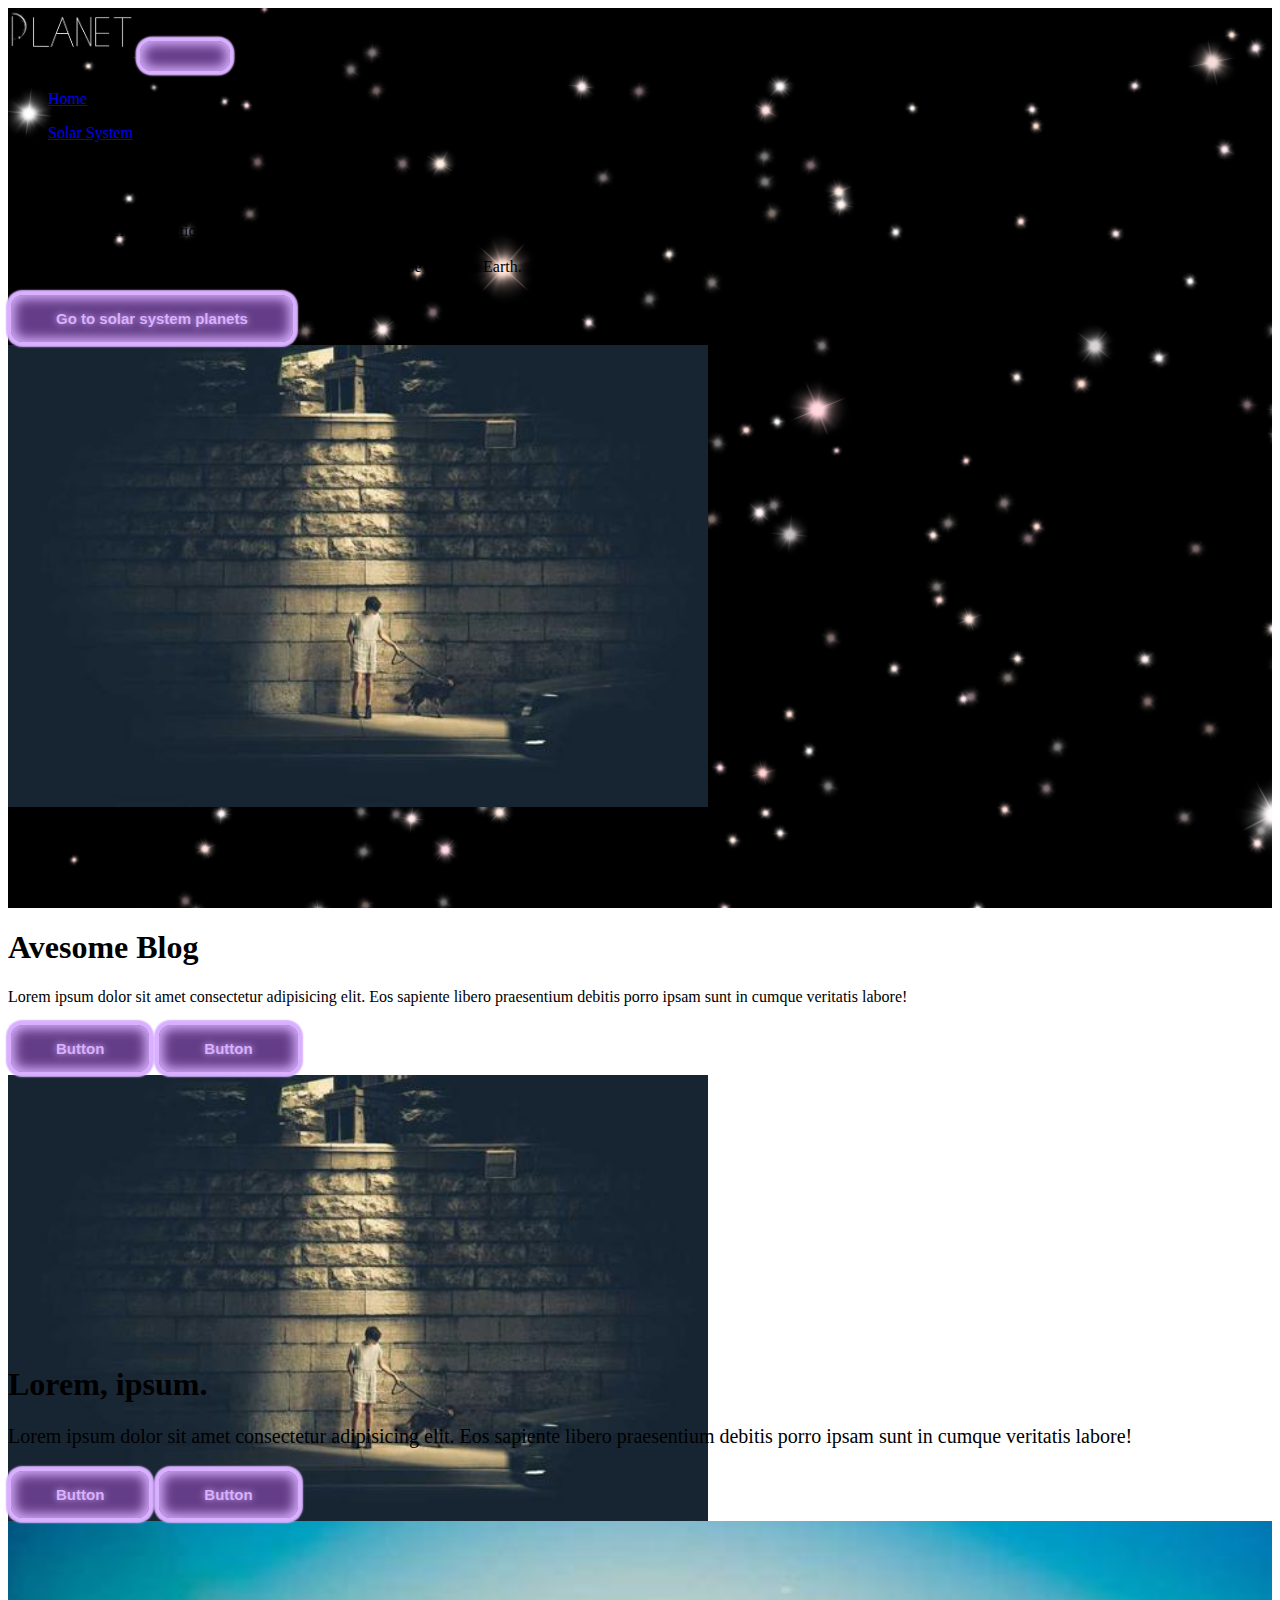
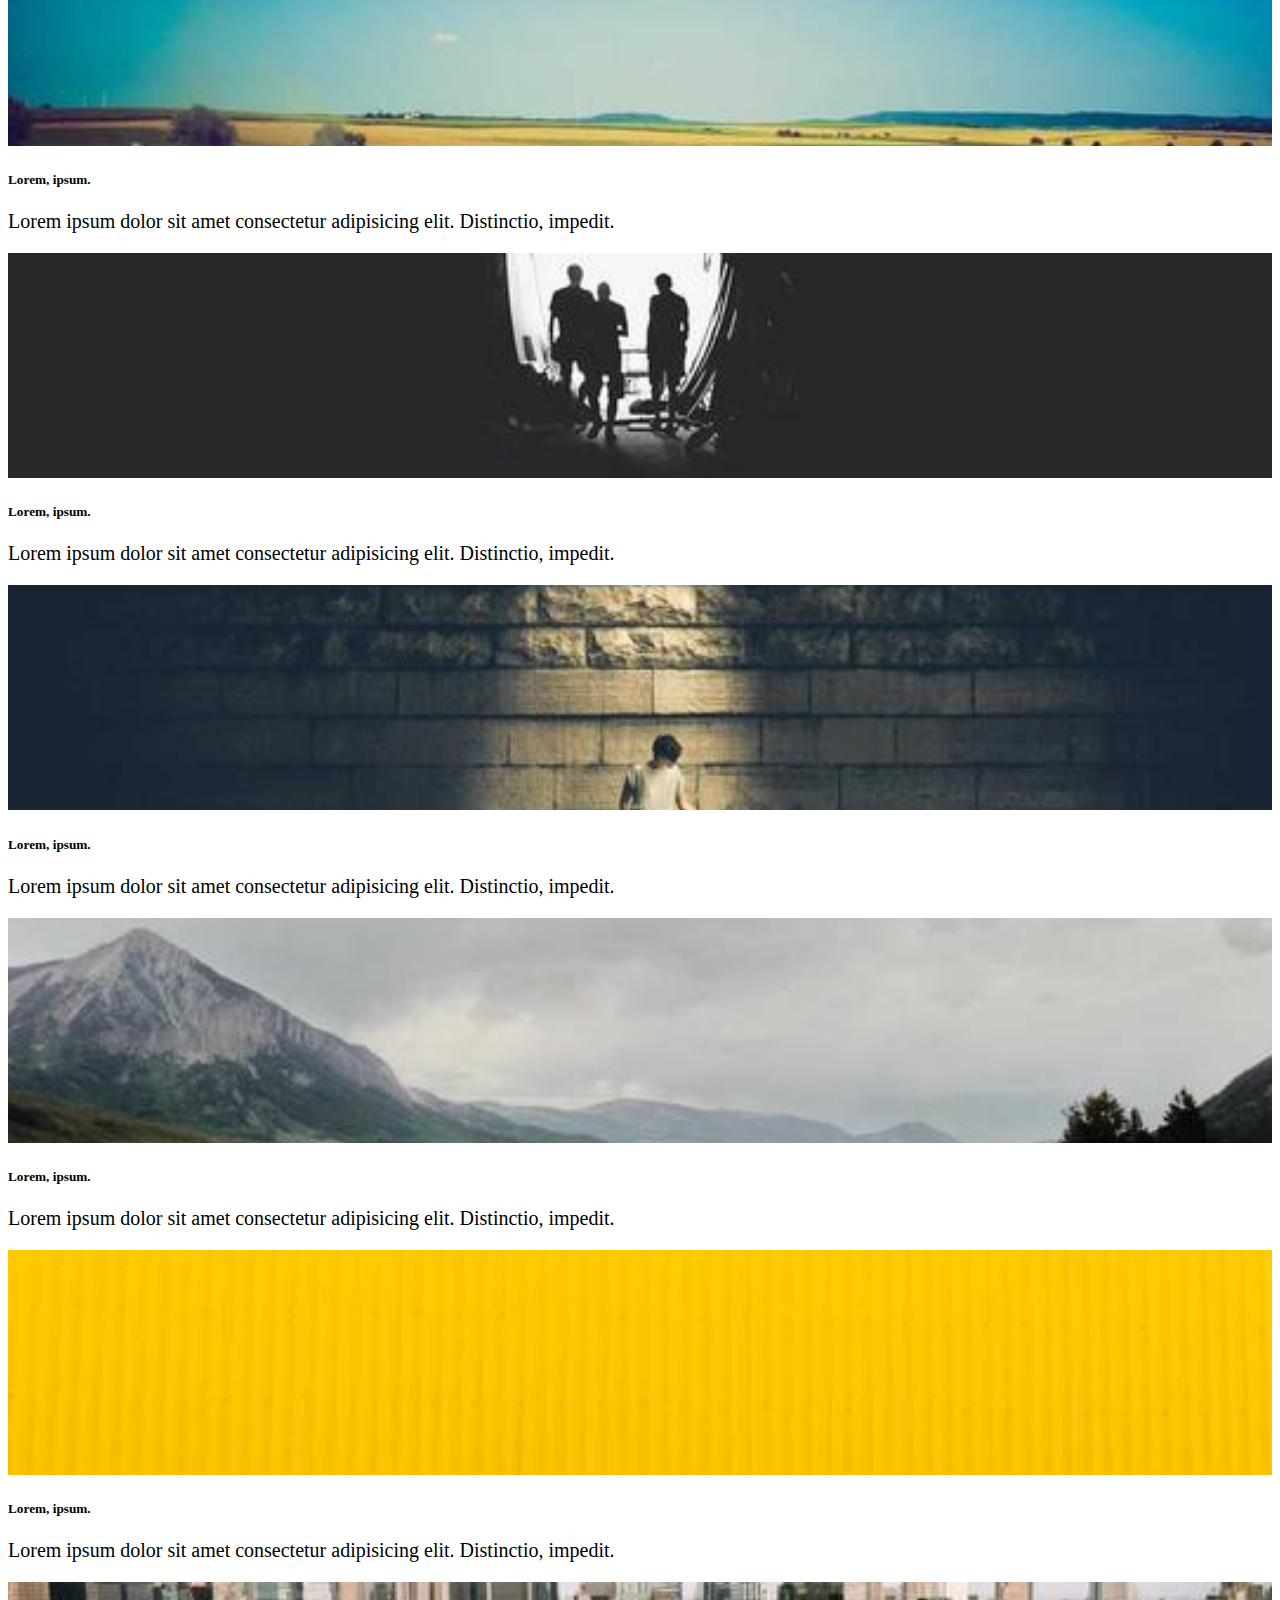
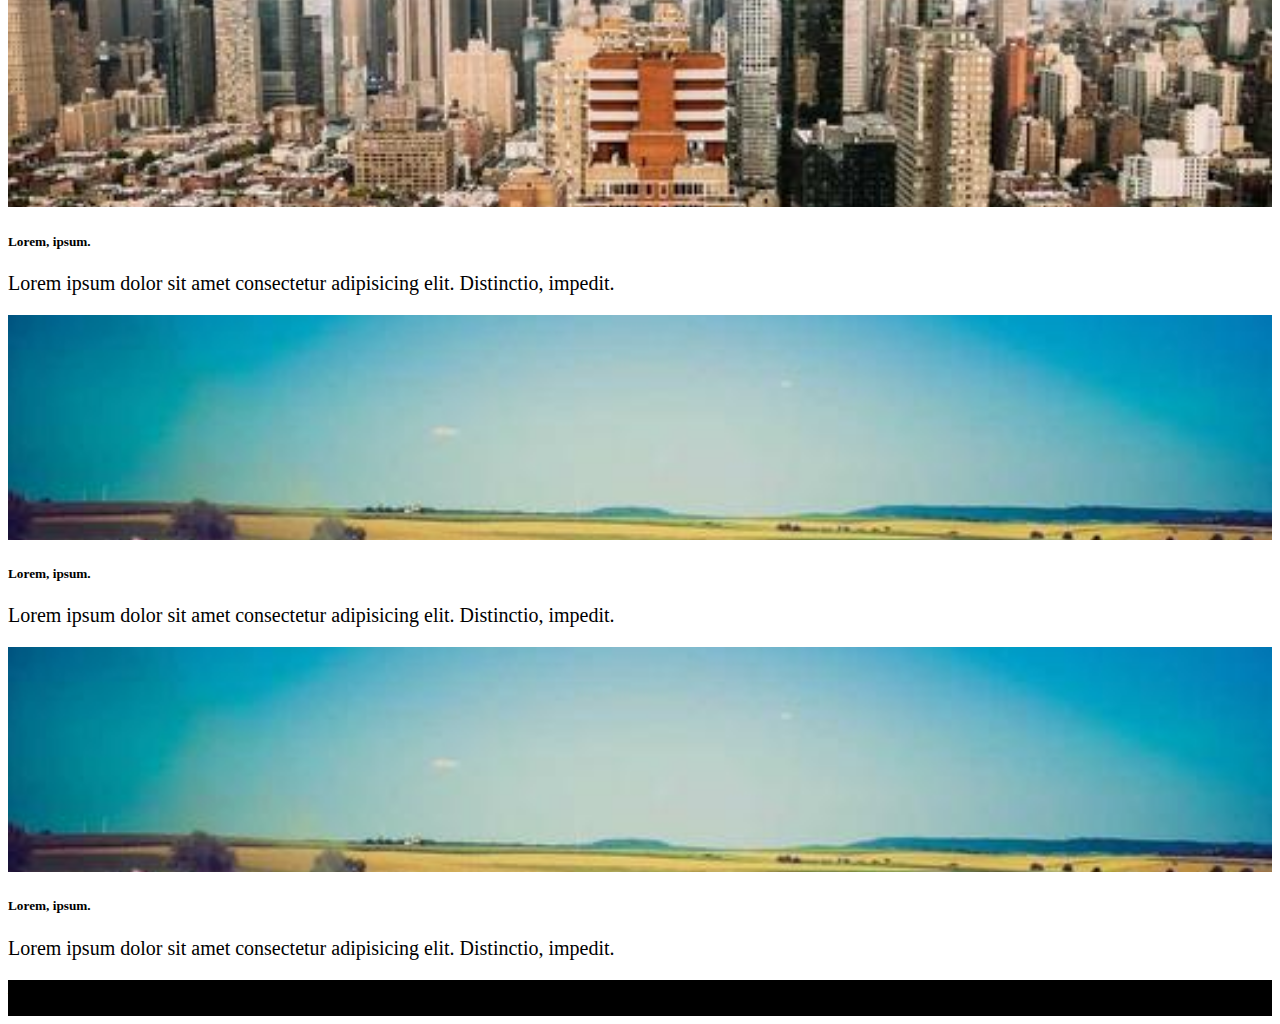
==== index.html @ 6500a7ec "button commit" ====
<!DOCTYPE html>
<html lang="en">
  <head>
    <meta charset="UTF-8" />
    <meta name="viewport" content="width=device-width, initial-scale=1.0" />
    <link rel="stylesheet" href="style.css" />
    <link rel="shortcut icon" type="image/jpg" href="img/planet-favicon.png" />
    <link
      href="https://cdn.jsdelivr.net/npm/bootstrap@5.3.2/dist/css/bootstrap.min.css"
      rel="stylesheet"
      integrity="sha384-T3c6CoIi6uLrA9TneNEoa7RxnatzjcDSCmG1MXxSR1GAsXEV/Dwwykc2MPK8M2HN"
      crossorigin="anonymous"
    />
    <link
      rel="stylesheet"
      href="https://cdnjs.cloudflare.com/ajax/libs/font-awesome/6.5.1/css/all.min.css"
      integrity="sha512-DTOQO9RWCH3ppGqcWaEA1BIZOC6xxalwEsw9c2QQeAIftl+Vegovlnee1c9QX4TctnWMn13TZye+giMm8e2LwA=="
      crossorigin="anonymous"
      referrerpolicy="no-referrer"
    />
    <title>Planet</title>
  </head>
  <body>
    <!---------------------------- BACKGROUND IMAGE ----------------------------------->
    <div
      class="bg-image"
      style="background-image: url('img/Background.png'); height: 100vh"
    >
      <!---------------------------- NAVBAR ----------------------------------->
      <nav class="navbar navbar-expand-md navbar-dark fixed-top" id="navbar">
        <div class="container">
          <a href="index.html" class="navbar-brand">
            <img src="img/logo.png" alt="" id="logo" />
          </a>
          <button
            class="navbar-toggler"
            type="button"
            data-bs-toggle="collapse"
            data-bs-target="#mobile"
          >
            <span class="navbar-toggler-icon"> </span>
          </button>
          <div id="mobile" class="collapse navbar-collapse">
            <ul class="navbar-nav mx-auto">
              <li class="nav-item">
                <a href="index.html" class="nav-link active"
                  ><p class="h4">Home</p></a
                >
              </li>
              <li>
                <a href="SolaySystem.html" class="nav-link"
                  ><p class="h4">Solar System</p></a
                >
              </li>
              <!-- Çocuklar için olan kısım (Eğer yaparsak) -->
              <!-- <li>
              <a href="contact.html" class="nav-link">Milky Way Galaxy For Kids</a>
            </li> -->
            </ul>
          </div>
        </div>
      </nav>
      <div class="text-center pt-5 px-4 border-bottom">
        <h1 class="display-4 fw-bold text-white py-5">Solar System Planets</h1>
        <div class="col-lg-6 mx-auto">
          <p class="lead mb-4 text-white">
            Do you want brief information about the solar system planets?
            <br /><br />
            Click to see the uniquely beautiful planets in our solar system
            beyond our Earth.
          </p>
          <div class="d-grid gap-2 d-md-flex justify-content-md-center mb-5">
            <button class="btn btn-outline-light">
              <a href="SolaySystem.html">Go to solar system planets</a>
            </button>
          </div>
          <div class="overflow-hidden" style="max-height: 30vh">
            <div class="container px-5">
              <img
                src="img/494-536x354.jpg"
                alt=""
                class="img-fluid border rounded-3 shadow-lg mb-4"
                width="700"
              />
            </div>
          </div>
        </div>
      </div>
    </div>

    <!---------------------------- HEADER ----------------------------------->
    <header>
      <div class="text-center pt-5 px-4 border-bottom">
        <h1 class="display-4 fw-bold">Avesome Blog</h1>
        <div class="col-lg-6 mx-auto">
          <p class="lead mb-4">
            Lorem ipsum dolor sit amet consectetur adipisicing elit. Eos
            sapiente libero praesentium debitis porro ipsam sunt in cumque
            veritatis labore!
          </p>
          <div class="d-grid gap-2 d-md-flex justify-content-md-center mb-5">
            <button class="btn btn-primary">
              <i class="fa-solid fa-caret-right"></i>Button
            </button>
            <button class="btn btn-secondary">
              <i class="fa-solid fa-caret-right"></i>Button
            </button>
          </div>
          <div class="overflow-hidden" style="max-height: 30vh">
            <div class="container px-5">
              <img
                src="img/494-536x354.jpg"
                alt=""
                class="img-fluid border rounded-3 shadow-lg mb-4"
                width="700"
              />
            </div>
          </div>
        </div>
      </div>
    </header>

    <!---------------------------- MAIN ----------------------------------->
    <main>
      <div class="px-5 py-4 text-center text-white" id="main">
        <div class="py-5">
          <h1 class="display-5 fw-bold">Lorem, ipsum.</h1>
          <div class="col-lg-6 mx-auto">
            <p class="lead mb-4">
              Lorem ipsum dolor sit amet consectetur adipisicing elit. Eos
              sapiente libero praesentium debitis porro ipsam sunt in cumque
              veritatis labore!
            </p>
            <div class="d-grid gap-2 d-md-flex justify-content-md-center">
              <button class="btn btn-outline-warning">
                <i class="fa-solid fa-caret-right"></i>Button
              </button>
              <button class="btn btn-outline-light">
                <i class="fa-solid fa-caret-right"></i>Button
              </button>
            </div>
          </div>
        </div>
      </div>

      <!---------------------------- CARDS ----------------------------------->
      <div class="container my-4">
        <div class="row">
          <div class="col-lg-3 col-md-4 col-sm-6">
            <div class="card mb-3 shadows">
              <img src="img/165-536x354.jpg" class="card-img-top" alt="" />
              <div class="card-body">
                <h5 class="card-title">Lorem, ipsum.</h5>
                <p class="card-text">
                  Lorem ipsum dolor sit amet consectetur adipisicing elit.
                  Distinctio, impedit.
                </p>
              </div>
            </div>
          </div>
          <div class="col-lg-3 col-md-4 col-sm-6">
            <div class="card mb-3 shadows">
              <img src="img/209-536x354.jpg" class="card-img-top" alt="" />
              <div class="card-body">
                <h5 class="card-title">Lorem, ipsum.</h5>
                <p class="card-text">
                  Lorem ipsum dolor sit amet consectetur adipisicing elit.
                  Distinctio, impedit.
                </p>
              </div>
            </div>
          </div>
          <div class="col-lg-3 col-md-4 col-sm-6">
            <div class="card mb-3 shadows">
              <img src="img/494-536x354.jpg" class="card-img-top" alt="" />
              <div class="card-body">
                <h5 class="card-title">Lorem, ipsum.</h5>
                <p class="card-text">
                  Lorem ipsum dolor sit amet consectetur adipisicing elit.
                  Distinctio, impedit.
                </p>
              </div>
            </div>
          </div>
          <div class="col-lg-3 col-md-4 col-sm-6">
            <div class="card mb-3 shadows">
              <img src="img/66-536x354.jpg" class="card-img-top" alt="" />
              <div class="card-body">
                <h5 class="card-title">Lorem, ipsum.</h5>
                <p class="card-text">
                  Lorem ipsum dolor sit amet consectetur adipisicing elit.
                  Distinctio, impedit.
                </p>
              </div>
            </div>
          </div>
          <div class="col-lg-3 col-md-4 col-sm-6">
            <div class="card mb-3 shadows">
              <img src="img/855-536x354.jpg" class="card-img-top" alt="" />
              <div class="card-body">
                <h5 class="card-title">Lorem, ipsum.</h5>
                <p class="card-text">
                  Lorem ipsum dolor sit amet consectetur adipisicing elit.
                  Distinctio, impedit.
                </p>
              </div>
            </div>
          </div>
          <div class="col-lg-3 col-md-4 col-sm-6">
            <div class="card mb-3 shadows">
              <img src="img/862-536x354.jpg" class="card-img-top" alt="" />
              <div class="card-body">
                <h5 class="card-title">Lorem, ipsum.</h5>
                <p class="card-text">
                  Lorem ipsum dolor sit amet consectetur adipisicing elit.
                  Distinctio, impedit.
                </p>
              </div>
            </div>
          </div>
          <div class="col-lg-3 col-md-4 col-sm-6">
            <div class="card mb-3 shadows">
              <img src="img/165-536x354.jpg" class="card-img-top" alt="" />
              <div class="card-body">
                <h5 class="card-title">Lorem, ipsum.</h5>
                <p class="card-text">
                  Lorem ipsum dolor sit amet consectetur adipisicing elit.
                  Distinctio, impedit.
                </p>
              </div>
            </div>
          </div>
          <div class="col-lg-3 col-md-4 col-sm-6">
            <div class="card mb-3 shadows">
              <img src="img/165-536x354.jpg" class="card-img-top" alt="" />
              <div class="card-body">
                <h5 class="card-title">Lorem, ipsum.</h5>
                <p class="card-text">
                  Lorem ipsum dolor sit amet consectetur adipisicing elit.
                  Distinctio, impedit.
                </p>
              </div>
            </div>
          </div>
        </div>
      </div>
    </main>

    <!---------------------------- FOOTER ----------------------------------->

    <footer class="py-3 text-secondary">
      <div class="container text-center">
        <span
          >All Right Reserved. @2024 <br />
          Coded by Ozaui
        </span>
      </div>
    </footer>

    <script
      src="https://cdn.jsdelivr.net/npm/bootstrap@5.3.2/dist/js/bootstrap.bundle.min.js"
      integrity="sha384-C6RzsynM9kWDrMNeT87bh95OGNyZPhcTNXj1NW7RuBCsyN/o0jlpcV8Qyq46cDfL"
      crossorigin="anonymous"
    ></script>
  </body>
</html>
---- style.css ----
/* Scroll Bar */
::-webkit-scrollbar {
  background-color: black;
  width: 8px;
}
::-webkit-scrollbar-thumb {
  background-color: grey;
  border-radius: 100px;
}

main p {
  text-align: left;
}

/* Responsive font-size */
@media screen and (min-width: 100px) {
  main p {
    font-size: 14px !important;
  }
}
@media screen and (min-width: 1000px) {
  main p {
    font-size: 20px !important;
  }
}

button {
  --glow-color: rgb(217, 176, 255);
  --enhanced-glow-color: rgb(231, 206, 255);
  --btn-color: rgb(100, 61, 136);
  border: 0.25em solid var(--glow-color);
  padding: 1em 3em;
  color: var(--glow-color);
  font-size: 15px;
  font-weight: bold;
  background-color: var(--btn-color);
  border-radius: 1em;
  outline: none;
  box-shadow: 0 0 0.1em 0.1em var(--glow-color),
    inset 0 0 0.75em 0.25em var(--glow-color);
  text-shadow: 0 0 0.5em var(--glow-color);
  position: relative;
  transition: all 0.3s;
}

button::after {
  pointer-events: none;
  content: "";
  position: absolute;
  top: 120%;
  left: 0;
  height: 100%;
  width: 100%;
  background-color: var(--glow-spread-color);
  filter: blur(2em);
  opacity: 0.7;
  /* transform: perspective(1.5em) rotateX(35deg) scale(1, 0.6); */
}

button:hover {
  color: var(--btn-color);
  background-color: var(--glow-color);
  box-shadow: 0 0 0.1em 0.1em var(--glow-color),
    inset 0 0 0.75em 0.25em var(--glow-color);
  text-shadow: 0 0 0.5em var(--glow-color);
}

button:active {
  box-shadow: 0 0 0.6em 0.25em var(--glow-color),
    0 0 2.5em 2em var(--glow-spread-color),
    inset 0 0 0.5em 0.25em var(--glow-color);
}

body {
  overflow-x: hidden !important;
  scroll-behavior: smooth;
}

ul {
  list-style: none;
}
.navbar-brand {
  margin-top: 10px;
}
#logo {
  width: 125px;
}

#PC-button a,
#Mobile-button a,
main a,
button a {
  text-decoration: none !important;
  color: inherit !important;
}

.card-img-top {
  width: 100%;
  height: 25vh;
  object-fit: cover;
}

@media screen and (min-width: 100px) {
  #MilkyWayGalaxyBg {
    background-image: url("img/SolaySystem-mobile.jpg");
    height: 1713px;
  }
}

@media screen and (min-width: 1000px) {
  #MilkyWayGalaxyBg {
    background-image: url("img/SolarSystem.jpg");
    background-size: cover;
    height: 1080px;
  }
}
/* Mobil için buttonlar */
#responsiveButton {
  display: none;
}

@media only screen and (max-width: 1000px) {
  #responsiveButton {
    display: block;
  }
}

#Sun-mobile {
  margin-top: 150px;
  margin-left: 60px;
}
#Mercury-mobile {
  margin-top: 140px;
  margin-left: 60px;
}
#Venus-mobile {
  margin-top: 60px;
  margin-left: 60px;
}
#Earth-mobile {
  margin-top: 110px;
  margin-left: 60px;
}
#Mars-mobile {
  margin-top: 100px;
  margin-left: 60px;
}
#Jupiter-mobile {
  margin-top: 175px;
  margin-left: 60px;
}
#Saturn-mobile {
  margin-top: 250px;
  margin-left: 60px;
}
#Uranus-mobile {
  margin-top: 200px;
  margin-left: 60px;
}
#Neptune-mobile {
  margin-top: 100px;
  margin-left: 60px;
}
#Pluto-mobile {
  margin-top: 45px;
  margin-left: 60px;
}
/* PC için buttonlar*/
#responsiveButtonForPC {
  display: none;
}

@media only screen and (min-width: 1000px) {
  #responsiveButtonForPC {
    display: block;
  }
}

#Sun-PC {
  margin-top: 200px;
  margin-left: 200px;
}
#Mercury-PC {
  margin-top: 200px;
  margin-left: 40px;
}
#Venus-PC {
  margin-top: 200px;
  margin-left: 40px;
}
#Earth-PC {
  margin-top: 200px;
  margin-left: 50px;
}
#Mars-PC {
  margin-top: 200px;
  margin-left: 50px;
}
#Jupiter-PC {
  margin-top: 200px;
  margin-left: 225px;
}
#Saturn-PC {
  margin-top: 200px;
  margin-left: 275px;
}
#Uranus-PC {
  margin-top: 200px;
  margin-left: 190px;
}
#Neptune-PC {
  margin-top: 200px;
  margin-left: 90px;
}
#Pluto-PC {
  margin-top: 200px;
  margin-left: 10px;
}

/* Planets */

/* Sun */
@media screen and (min-width: 100px) {
  #SunBg {
    background-image: url("img/Sun-mobile.png");
    height: 900px;
    width: auto;
  }
}

@media screen and (min-width: 1000px) {
  #SunBg {
    background-image: url("img/Sun-PC.png");
    background-size: cover;
    height: 1080px;
  }
}

/* Mercury */

@media screen and (min-width: 100px) {
  #MercuryBg {
    background-image: url("img/Mercury-mobile.png");
    height: 900px;
    width: auto;
  }
}

@media screen and (min-width: 1000px) {
  #MercuryBg {
    background-image: url("img/Mercury-PC.png");
    background-size: cover;
    height: 1080px;
  }
}

/* Venus */

@media screen and (min-width: 100px) {
  #VenusBg {
    background-image: url("img/Venus-mobile.png");
    height: 900px;
    width: auto;
  }
}

@media screen and (min-width: 1000px) {
  #VenusBg {
    background-image: url("img/Venus-PC.png");
    background-size: cover;
    height: 1080px;
  }
}

/* Earth */
@media screen and (min-width: 100px) {
  #EarthBg {
    background-image: url("img/Earth-moble.png");
    height: 900px;
    width: auto;
  }
}

@media screen and (min-width: 1000px) {
  #EarthBg {
    background-image: url("img/Earth-PC.png");
    background-size: cover;
    height: 1080px;
  }
}

/* Mars */
@media screen and (min-width: 100px) {
  #MarsBg {
    background-image: url("img/Mars-mobile.png");
    height: 900px;
    width: auto;
  }
}

@media screen and (min-width: 1000px) {
  #MarsBg {
    background-image: url("img/Mars-PC.png");
    background-size: cover;
    height: 1080px;
  }
}

/* Jupiter */
@media screen and (min-width: 100px) {
  #JupiterBg {
    background-image: url("img/Jupiter-mobile.png");
    height: 900px;
    width: auto;
  }
}

@media screen and (min-width: 1000px) {
  #JupiterBg {
    background-image: url("img/Jupiter-PC.png");
    background-size: cover;
    height: 1080px;
  }
}

/* Saturn */
@media screen and (min-width: 100px) {
  #SaturnBg {
    background-image: url("img/Saturn-mobile.png");
    height: 900px;
    width: auto;
  }
}

@media screen and (min-width: 1000px) {
  #SaturnBg {
    background-image: url("img/Saturn-PC.png");
    background-size: cover;
    height: 1080px;
  }
}

/* Uranus */
@media screen and (min-width: 100px) {
  #UranusBg {
    background-image: url("img/Uranus-mobile.png");
    height: 900px;
    width: auto;
  }
}

@media screen and (min-width: 1000px) {
  #UranusBg {
    background-image: url("img/Uranus-PC.png");
    background-size: cover;
    height: 1080px;
  }
}

/* Neptune */
@media screen and (min-width: 100px) {
  #NeptuneBg {
    background-image: url("img/Neptune-mobile.png");
    height: 900px;
    width: auto;
  }
}

@media screen and (min-width: 1000px) {
  #NeptuneBg {
    background-image: url("img/Neptune-PC.png");
    background-size: cover;
    height: 1080px;
  }
}

/* Pluto */
@media screen and (min-width: 100px) {
  #PlutoBg {
    background-image: url("img/Pluto-mobile.png");
    height: 900px;
    width: auto;
  }
}

@media screen and (min-width: 1000px) {
  #PlutoBg {
    background-image: url("img/Pluto-PC.png");
    background-size: cover;
    height: 1080px;
  }
}

/* Footer */
footer {
  background: black !important;
}
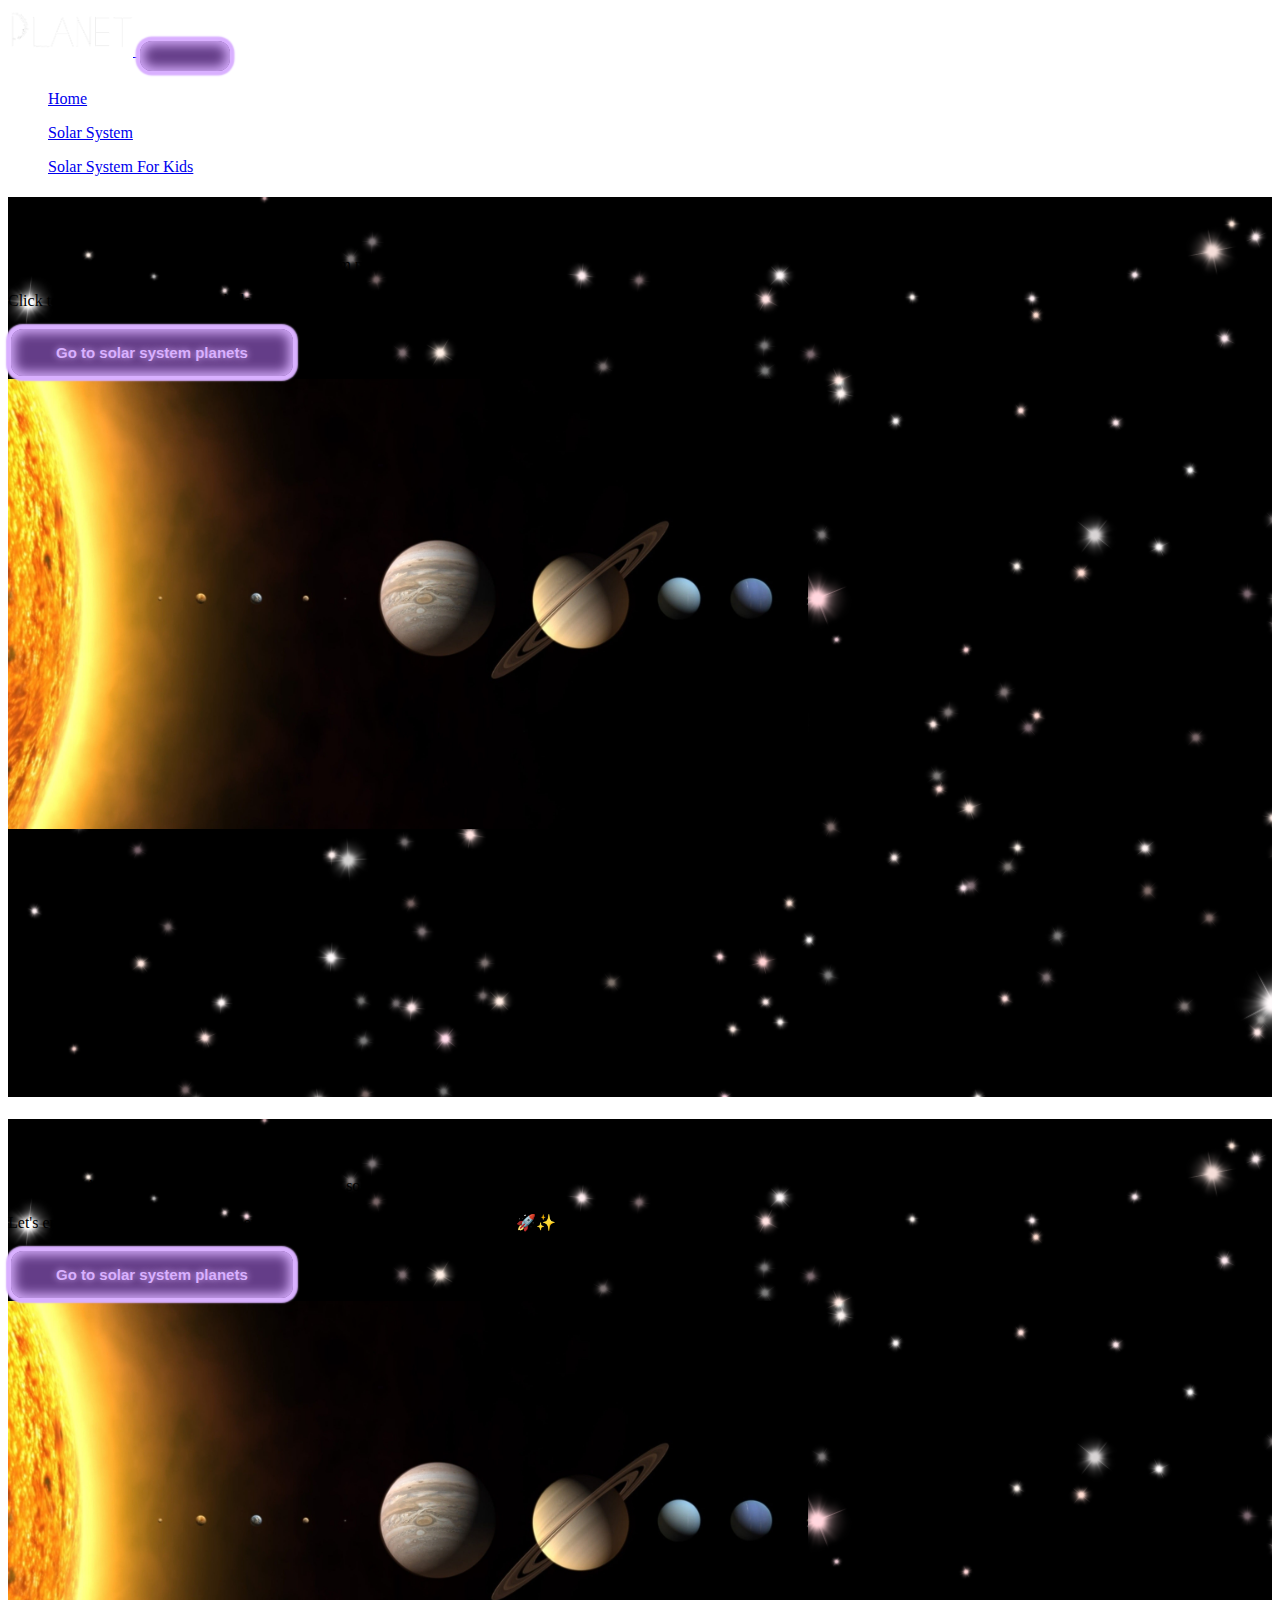
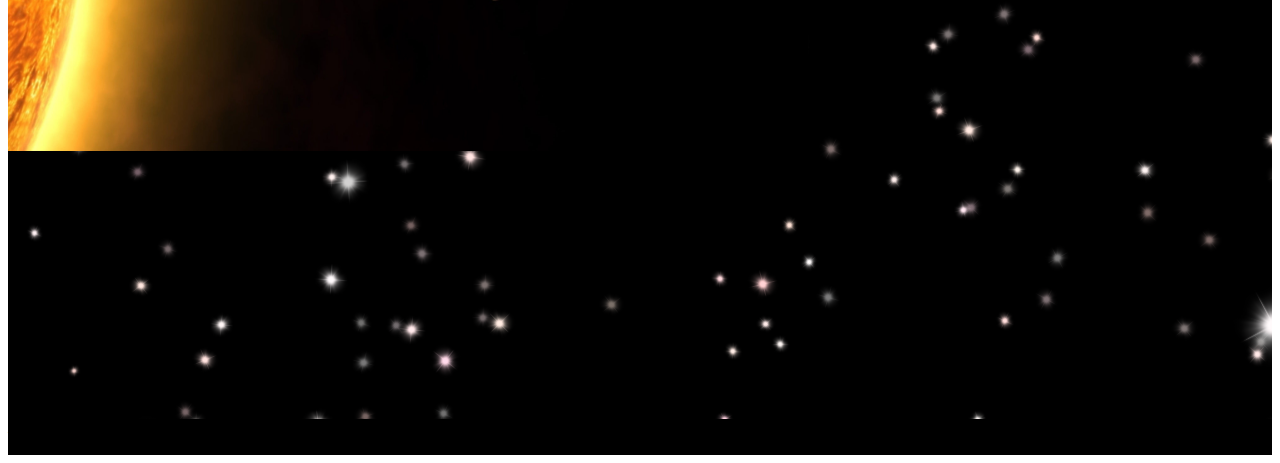
==== commit f6a153bc: "kids page commit" ====
--- a/index.html
+++ b/index.html
@@ -21,45 +21,50 @@
     <title>Planet</title>
   </head>
   <body>
-    <!---------------------------- BACKGROUND IMAGE ----------------------------------->
+    <!---------------------------- NAVBAR ----------------------------------->
+
+    <nav class="navbar navbar-expand-md navbar-dark fixed-top" id="navbar">
+      <div class="container">
+        <a href="index.html" class="navbar-brand">
+          <img src="img/logo.png" alt="" id="logo" />
+        </a>
+        <button
+          class="navbar-toggler"
+          type="button"
+          data-bs-toggle="collapse"
+          data-bs-target="#mobile"
+        >
+          <span class="navbar-toggler-icon"> </span>
+        </button>
+        <div id="mobile" class="collapse navbar-collapse">
+          <ul class="navbar-nav mx-auto">
+            <li class="nav-item">
+              <a href="index.html" class="nav-link active"
+                ><p class="h4">Home</p></a
+              >
+            </li>
+            <li>
+              <a href="SolaySystem.html" class="nav-link"
+                ><p class="h4">Solar System</p></a
+              >
+            </li>
+
+            <li>
+              <a href="SolarSystemForKids.html" class="nav-link"
+                ><p class="h4">Solar System For Kids</p></a
+              >
+            </li>
+          </ul>
+        </div>
+      </div>
+    </nav>
+
     <div
       class="bg-image"
       style="background-image: url('img/Background.png'); height: 100vh"
     >
       <!---------------------------- NAVBAR ----------------------------------->
-      <nav class="navbar navbar-expand-md navbar-dark fixed-top" id="navbar">
-        <div class="container">
-          <a href="index.html" class="navbar-brand">
-            <img src="img/logo.png" alt="" id="logo" />
-          </a>
-          <button
-            class="navbar-toggler"
-            type="button"
-            data-bs-toggle="collapse"
-            data-bs-target="#mobile"
-          >
-            <span class="navbar-toggler-icon"> </span>
-          </button>
-          <div id="mobile" class="collapse navbar-collapse">
-            <ul class="navbar-nav mx-auto">
-              <li class="nav-item">
-                <a href="index.html" class="nav-link active"
-                  ><p class="h4">Home</p></a
-                >
-              </li>
-              <li>
-                <a href="SolaySystem.html" class="nav-link"
-                  ><p class="h4">Solar System</p></a
-                >
-              </li>
-              <!-- Çocuklar için olan kısım (Eğer yaparsak) -->
-              <!-- <li>
-              <a href="contact.html" class="nav-link">Milky Way Galaxy For Kids</a>
-            </li> -->
-            </ul>
-          </div>
-        </div>
-      </nav>
+
       <div class="text-center pt-5 px-4 border-bottom">
         <h1 class="display-4 fw-bold text-white py-5">Solar System Planets</h1>
         <div class="col-lg-6 mx-auto">
@@ -74,13 +79,13 @@
               <a href="SolaySystem.html">Go to solar system planets</a>
             </button>
           </div>
-          <div class="overflow-hidden" style="max-height: 30vh">
+          <div class="overflow-hidden" style="max-height: 40vh">
             <div class="container px-5">
               <img
-                src="img/494-536x354.jpg"
+                src="img/SolarSystem.jpg"
                 alt=""
                 class="img-fluid border rounded-3 shadow-lg mb-4"
-                width="700"
+                width="800"
               />
             </div>
           </div>
@@ -88,163 +93,41 @@
       </div>
     </div>
 
-    <!---------------------------- HEADER ----------------------------------->
-    <header>
+    <div
+      class="bg-image"
+      style="background-image: url('img/Background.png'); height: 100vh"
+    >
+      <!---------------------------- NAVBAR ----------------------------------->
+
       <div class="text-center pt-5 px-4 border-bottom">
-        <h1 class="display-4 fw-bold">Avesome Blog</h1>
+        <h1 class="display-4 fw-bold text-white py-5">
+          Solar System Planets For Kids
+        </h1>
         <div class="col-lg-6 mx-auto">
-          <p class="lead mb-4">
-            Lorem ipsum dolor sit amet consectetur adipisicing elit. Eos
-            sapiente libero praesentium debitis porro ipsam sunt in cumque
-            veritatis labore!
+          <p class="lead mb-4 text-white">
+            Hello Little Astronaut! Are you ready to explore our solar system?
+            <br /><br />
+            Let's embark on a fun journey together and dive into science-filled
+            adventures! 🚀✨
           </p>
           <div class="d-grid gap-2 d-md-flex justify-content-md-center mb-5">
-            <button class="btn btn-primary">
-              <i class="fa-solid fa-caret-right"></i>Button
-            </button>
-            <button class="btn btn-secondary">
-              <i class="fa-solid fa-caret-right"></i>Button
+            <button class="btn btn-outline-light">
+              <a href="SolaySystem.html">Go to solar system planets</a>
             </button>
           </div>
-          <div class="overflow-hidden" style="max-height: 30vh">
+          <div class="overflow-hidden" style="max-height: 40vh">
             <div class="container px-5">
               <img
-                src="img/494-536x354.jpg"
+                src="img/SolarSystem.jpg"
                 alt=""
                 class="img-fluid border rounded-3 shadow-lg mb-4"
-                width="700"
+                width="800"
               />
             </div>
           </div>
         </div>
       </div>
-    </header>
-
-    <!---------------------------- MAIN ----------------------------------->
-    <main>
-      <div class="px-5 py-4 text-center text-white" id="main">
-        <div class="py-5">
-          <h1 class="display-5 fw-bold">Lorem, ipsum.</h1>
-          <div class="col-lg-6 mx-auto">
-            <p class="lead mb-4">
-              Lorem ipsum dolor sit amet consectetur adipisicing elit. Eos
-              sapiente libero praesentium debitis porro ipsam sunt in cumque
-              veritatis labore!
-            </p>
-            <div class="d-grid gap-2 d-md-flex justify-content-md-center">
-              <button class="btn btn-outline-warning">
-                <i class="fa-solid fa-caret-right"></i>Button
-              </button>
-              <button class="btn btn-outline-light">
-                <i class="fa-solid fa-caret-right"></i>Button
-              </button>
-            </div>
-          </div>
-        </div>
-      </div>
-
-      <!---------------------------- CARDS ----------------------------------->
-      <div class="container my-4">
-        <div class="row">
-          <div class="col-lg-3 col-md-4 col-sm-6">
-            <div class="card mb-3 shadows">
-              <img src="img/165-536x354.jpg" class="card-img-top" alt="" />
-              <div class="card-body">
-                <h5 class="card-title">Lorem, ipsum.</h5>
-                <p class="card-text">
-                  Lorem ipsum dolor sit amet consectetur adipisicing elit.
-                  Distinctio, impedit.
-                </p>
-              </div>
-            </div>
-          </div>
-          <div class="col-lg-3 col-md-4 col-sm-6">
-            <div class="card mb-3 shadows">
-              <img src="img/209-536x354.jpg" class="card-img-top" alt="" />
-              <div class="card-body">
-                <h5 class="card-title">Lorem, ipsum.</h5>
-                <p class="card-text">
-                  Lorem ipsum dolor sit amet consectetur adipisicing elit.
-                  Distinctio, impedit.
-                </p>
-              </div>
-            </div>
-          </div>
-          <div class="col-lg-3 col-md-4 col-sm-6">
-            <div class="card mb-3 shadows">
-              <img src="img/494-536x354.jpg" class="card-img-top" alt="" />
-              <div class="card-body">
-                <h5 class="card-title">Lorem, ipsum.</h5>
-                <p class="card-text">
-                  Lorem ipsum dolor sit amet consectetur adipisicing elit.
-                  Distinctio, impedit.
-                </p>
-              </div>
-            </div>
-          </div>
-          <div class="col-lg-3 col-md-4 col-sm-6">
-            <div class="card mb-3 shadows">
-              <img src="img/66-536x354.jpg" class="card-img-top" alt="" />
-              <div class="card-body">
-                <h5 class="card-title">Lorem, ipsum.</h5>
-                <p class="card-text">
-                  Lorem ipsum dolor sit amet consectetur adipisicing elit.
-                  Distinctio, impedit.
-                </p>
-              </div>
-            </div>
-          </div>
-          <div class="col-lg-3 col-md-4 col-sm-6">
-            <div class="card mb-3 shadows">
-              <img src="img/855-536x354.jpg" class="card-img-top" alt="" />
-              <div class="card-body">
-                <h5 class="card-title">Lorem, ipsum.</h5>
-                <p class="card-text">
-                  Lorem ipsum dolor sit amet consectetur adipisicing elit.
-                  Distinctio, impedit.
-                </p>
-              </div>
-            </div>
-          </div>
-          <div class="col-lg-3 col-md-4 col-sm-6">
-            <div class="card mb-3 shadows">
-              <img src="img/862-536x354.jpg" class="card-img-top" alt="" />
-              <div class="card-body">
-                <h5 class="card-title">Lorem, ipsum.</h5>
-                <p class="card-text">
-                  Lorem ipsum dolor sit amet consectetur adipisicing elit.
-                  Distinctio, impedit.
-                </p>
-              </div>
-            </div>
-          </div>
-          <div class="col-lg-3 col-md-4 col-sm-6">
-            <div class="card mb-3 shadows">
-              <img src="img/165-536x354.jpg" class="card-img-top" alt="" />
-              <div class="card-body">
-                <h5 class="card-title">Lorem, ipsum.</h5>
-                <p class="card-text">
-                  Lorem ipsum dolor sit amet consectetur adipisicing elit.
-                  Distinctio, impedit.
-                </p>
-              </div>
-            </div>
-          </div>
-          <div class="col-lg-3 col-md-4 col-sm-6">
-            <div class="card mb-3 shadows">
-              <img src="img/165-536x354.jpg" class="card-img-top" alt="" />
-              <div class="card-body">
-                <h5 class="card-title">Lorem, ipsum.</h5>
-                <p class="card-text">
-                  Lorem ipsum dolor sit amet consectetur adipisicing elit.
-                  Distinctio, impedit.
-                </p>
-              </div>
-            </div>
-          </div>
-        </div>
-      </div>
-    </main>
+    </div>
 
     <!---------------------------- FOOTER ----------------------------------->
 
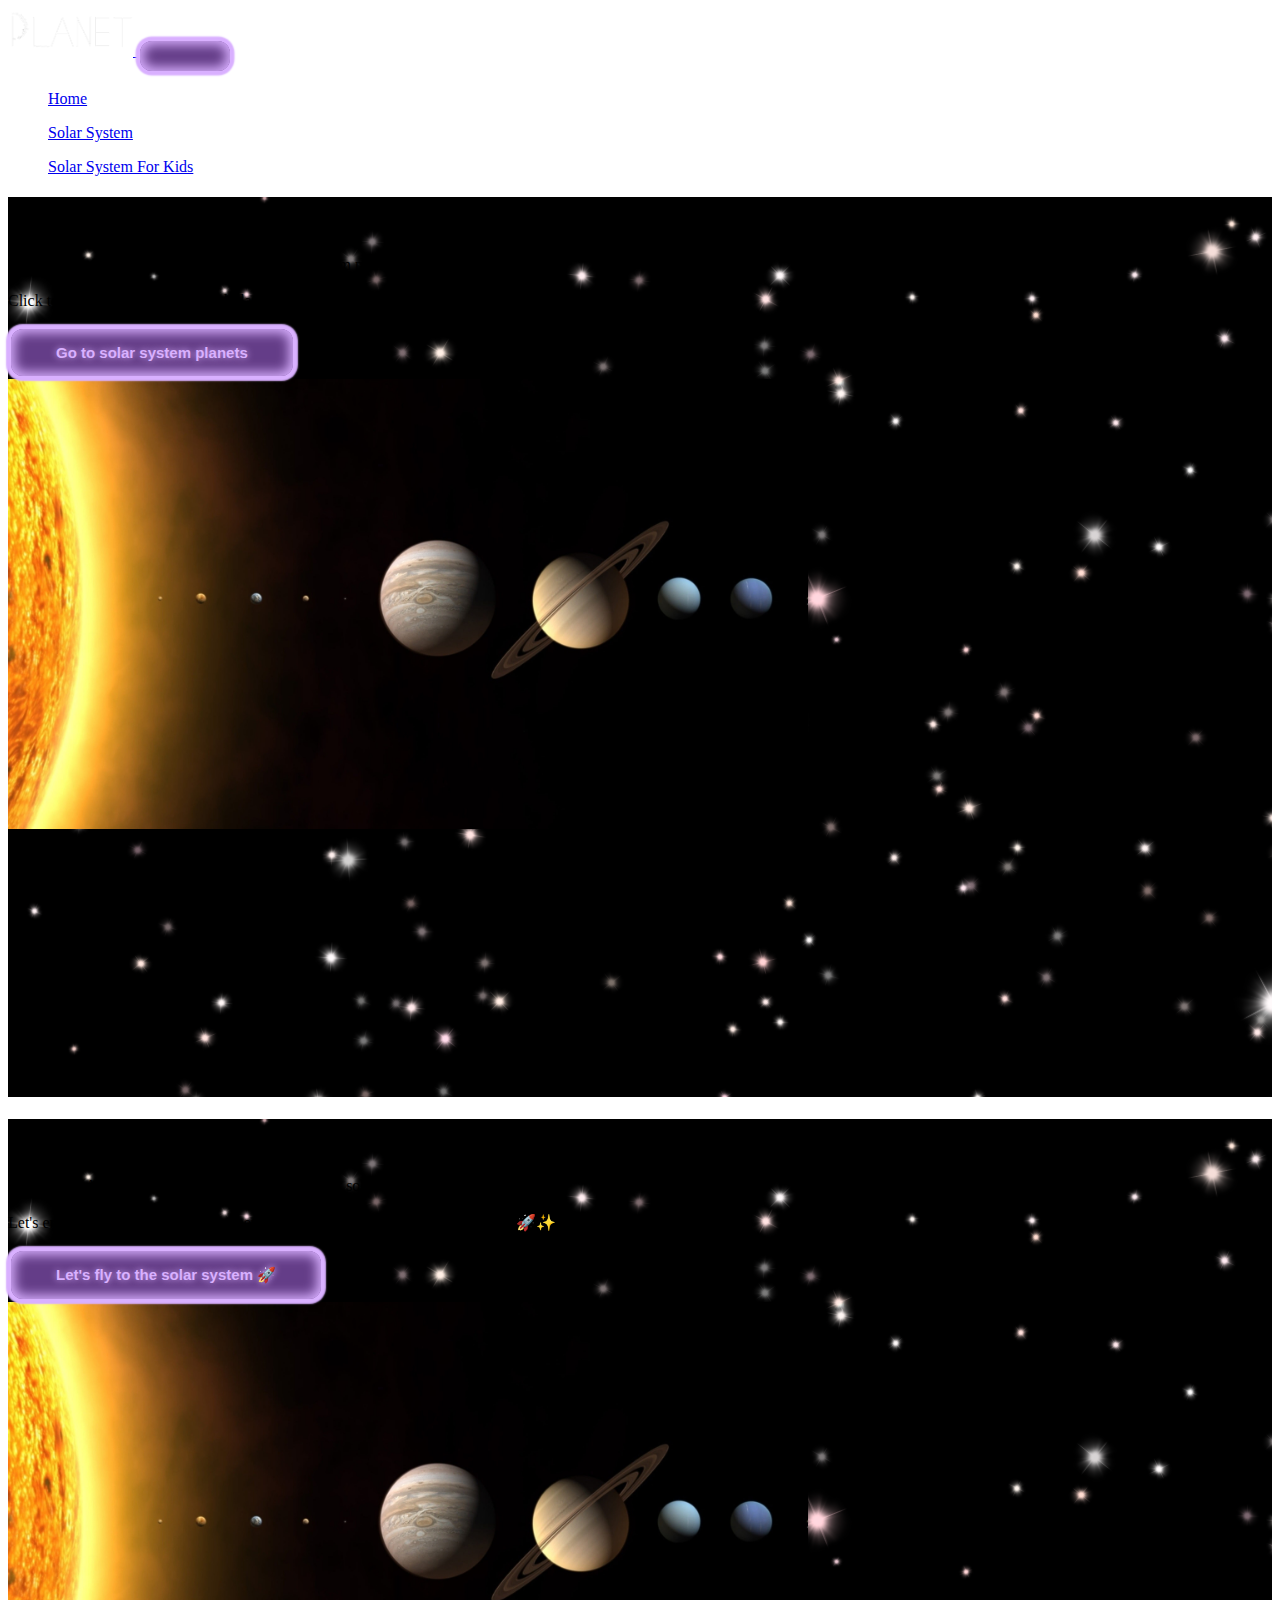
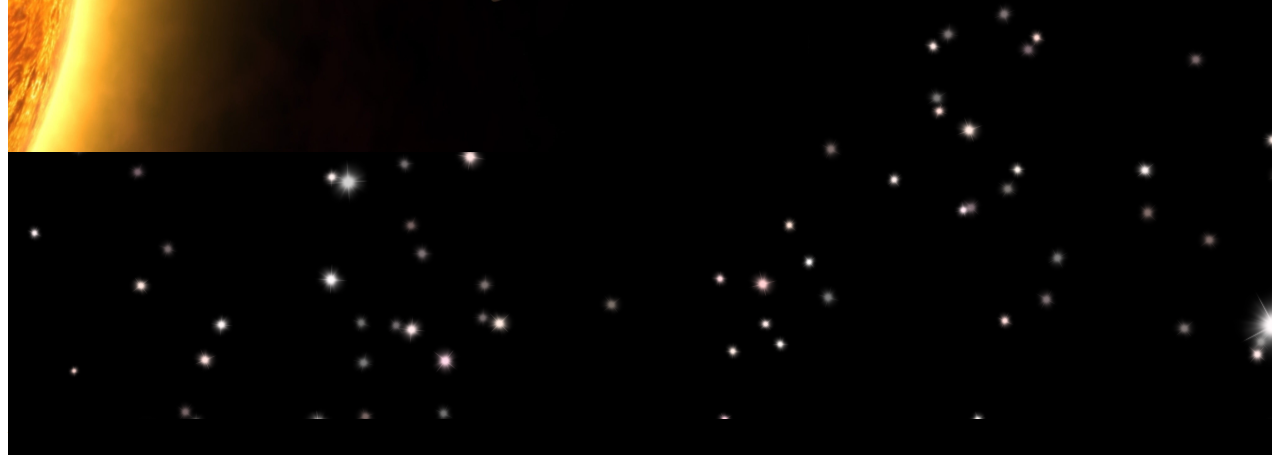
==== commit 18be9542: "today's last commit" ====
--- a/index.html
+++ b/index.html
@@ -44,7 +44,7 @@
               >
             </li>
             <li>
-              <a href="SolaySystem.html" class="nav-link"
+              <a href="SolarSystem.html" class="nav-link"
                 ><p class="h4">Solar System</p></a
               >
             </li>
@@ -63,8 +63,6 @@
       class="bg-image"
       style="background-image: url('img/Background.png'); height: 100vh"
     >
-      <!---------------------------- NAVBAR ----------------------------------->
-
       <div class="text-center pt-5 px-4 border-bottom">
         <h1 class="display-4 fw-bold text-white py-5">Solar System Planets</h1>
         <div class="col-lg-6 mx-auto">
@@ -76,7 +74,7 @@
           </p>
           <div class="d-grid gap-2 d-md-flex justify-content-md-center mb-5">
             <button class="btn btn-outline-light">
-              <a href="SolaySystem.html">Go to solar system planets</a>
+              <a href="SolarSystem.html">Go to solar system planets</a>
             </button>
           </div>
           <div class="overflow-hidden" style="max-height: 40vh">
@@ -97,8 +95,6 @@
       class="bg-image"
       style="background-image: url('img/Background.png'); height: 100vh"
     >
-      <!---------------------------- NAVBAR ----------------------------------->
-
       <div class="text-center pt-5 px-4 border-bottom">
         <h1 class="display-4 fw-bold text-white py-5">
           Solar System Planets For Kids
@@ -112,7 +108,9 @@
           </p>
           <div class="d-grid gap-2 d-md-flex justify-content-md-center mb-5">
             <button class="btn btn-outline-light">
-              <a href="SolaySystem.html">Go to solar system planets</a>
+              <a href="SolarSystemForKids.html"
+                >Let's fly to the solar system 🚀</a
+              >
             </button>
           </div>
           <div class="overflow-hidden" style="max-height: 40vh">
@@ -131,7 +129,7 @@
 
     <!---------------------------- FOOTER ----------------------------------->
 
-    <footer class="py-3 text-secondary">
+    <footer class="py-4 text-secondary">
       <div class="container text-center">
         <span
           >All Right Reserved. @2024 <br />
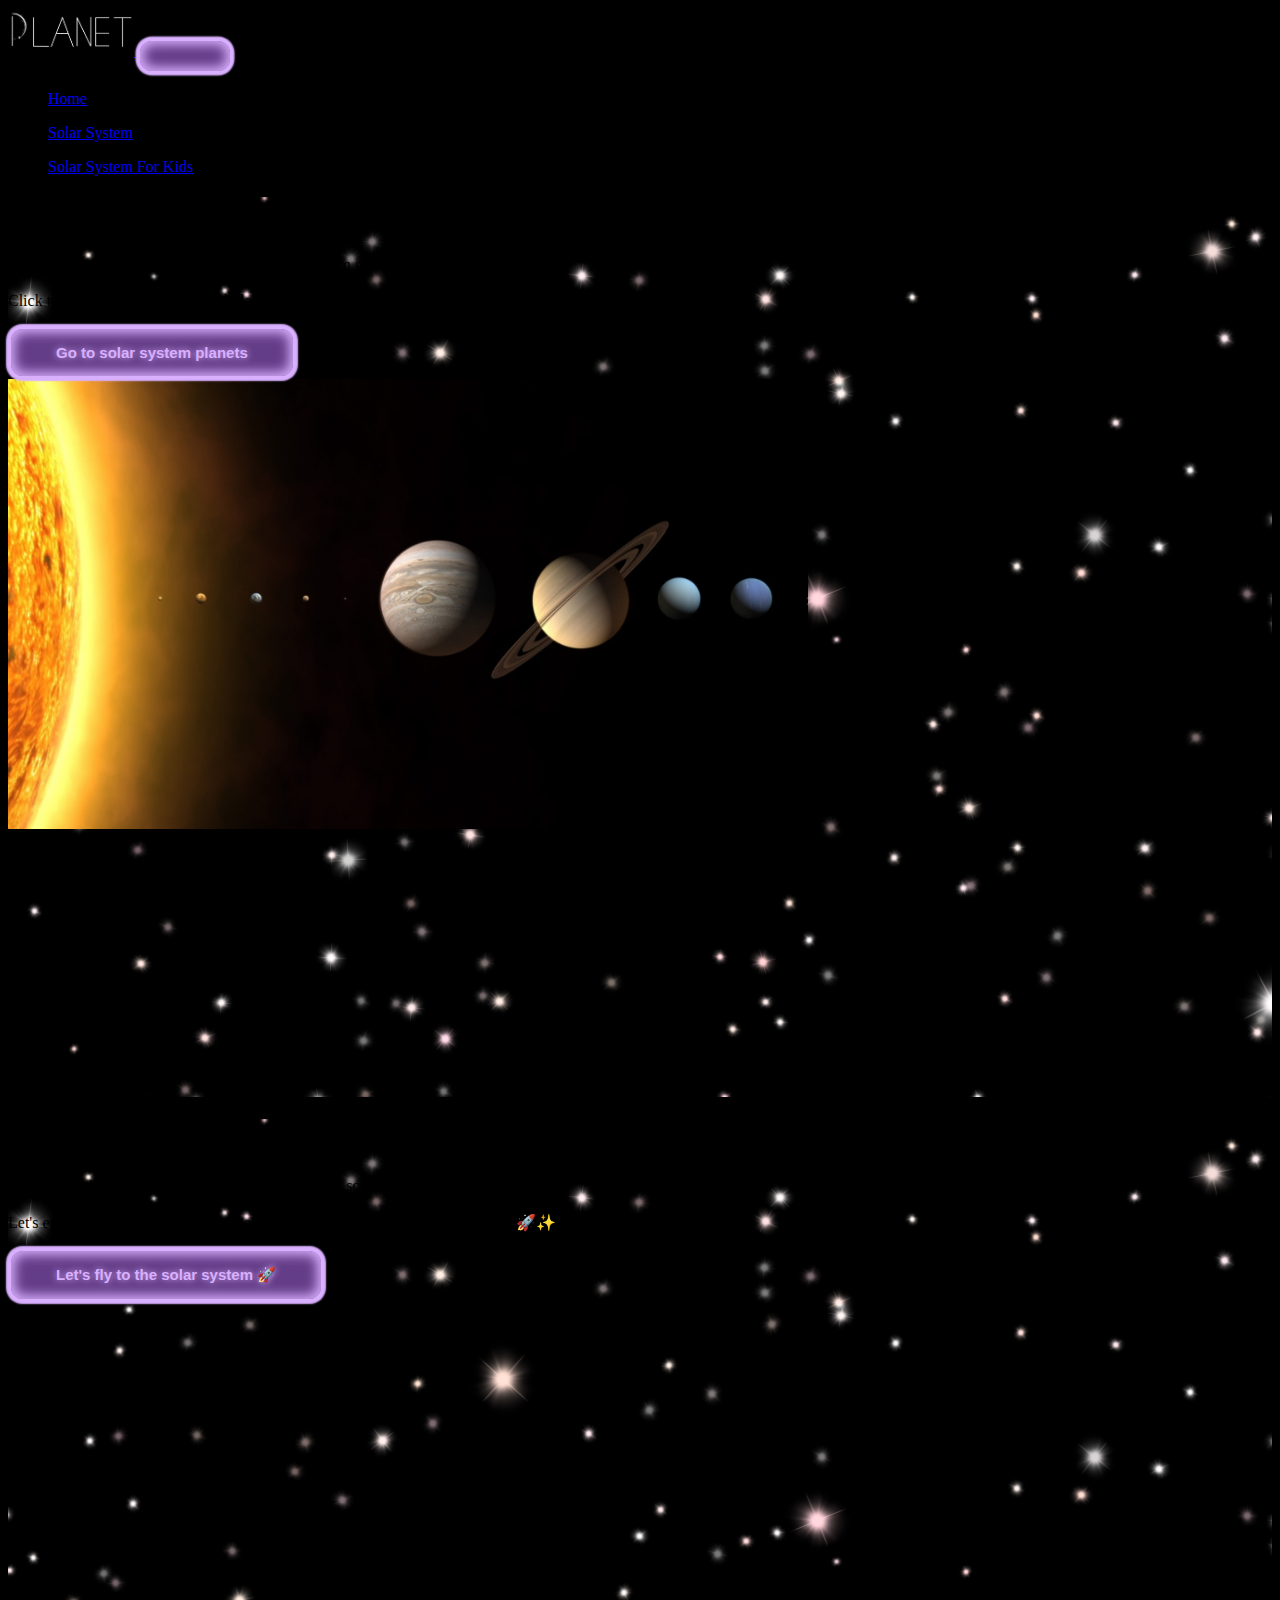
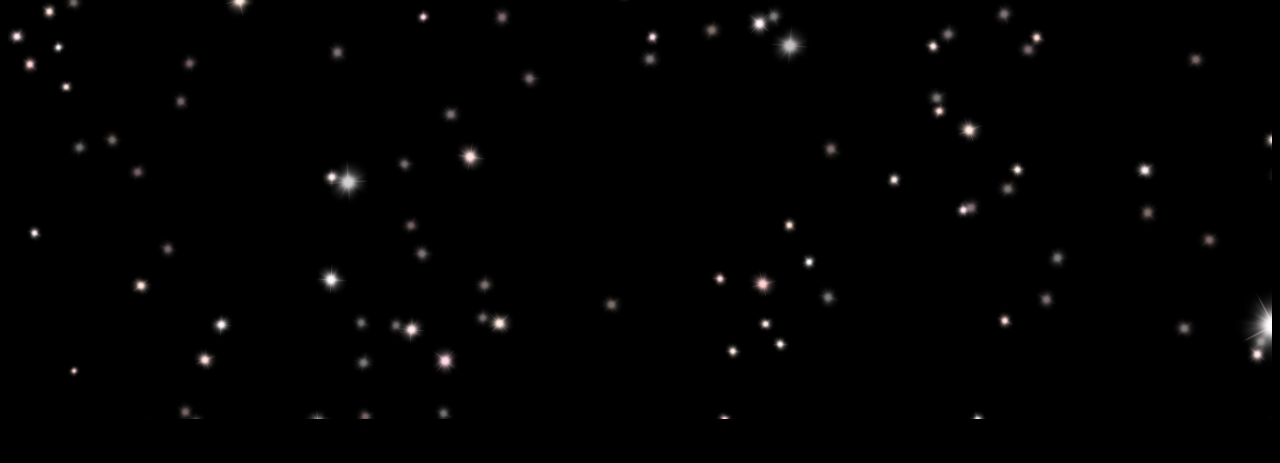
==== commit 4124addc: "index background" ====
--- a/index.html
+++ b/index.html
@@ -73,7 +73,7 @@
             beyond our Earth.
           </p>
           <div class="d-grid gap-2 d-md-flex justify-content-md-center mb-5">
-            <button class="btn btn-outline-light">
+            <button class="btn text-white">
               <a href="SolarSystem.html">Go to solar system planets</a>
             </button>
           </div>
@@ -107,7 +107,7 @@
             adventures! 🚀✨
           </p>
           <div class="d-grid gap-2 d-md-flex justify-content-md-center mb-5">
-            <button class="btn btn-outline-light">
+            <button class="btn text-white">
               <a href="SolarSystemForKids.html"
                 >Let's fly to the solar system 🚀</a
               >
@@ -116,7 +116,7 @@
           <div class="overflow-hidden" style="max-height: 40vh">
             <div class="container px-5">
               <img
-                src="img/SolarSystem.jpg"
+                src="img/Background-Kids.gif"
                 alt=""
                 class="img-fluid border rounded-3 shadow-lg mb-4"
                 width="800"
--- a/style.css
+++ b/style.css
@@ -74,6 +74,7 @@
 body {
   overflow-x: hidden !important;
   scroll-behavior: smooth;
+  background-color: black !important;
 }
 
 ul {
@@ -95,11 +96,11 @@
 }
 
 .card-img-top {
-  width: 100%;
-  height: 25vh;
+  width: 200px !important;
+  height: 200px;
   object-fit: cover;
 }
-
+/* Background */
 @media screen and (min-width: 100px) {
   #MilkyWayGalaxyBg {
     background-image: url("img/SolaySystem-mobile.jpg");
@@ -114,6 +115,20 @@
     height: 1080px;
   }
 }
+@media screen and (min-width: 100px) {
+  #MilkyWayGalaxyBg-mobile {
+    background-image: url("img/Background-Kids-Mobile.gif");
+    height: 1713px;
+  }
+}
+
+@media screen and (min-width: 1000px) {
+  #MilkyWayGalaxyBg-mobile {
+    background-image: url("img/Background-Kids.gif");
+    background-size: cover;
+    height: 1080px;
+  }
+}
 /* Mobil için buttonlar */
 #responsiveButton {
   display: none;
